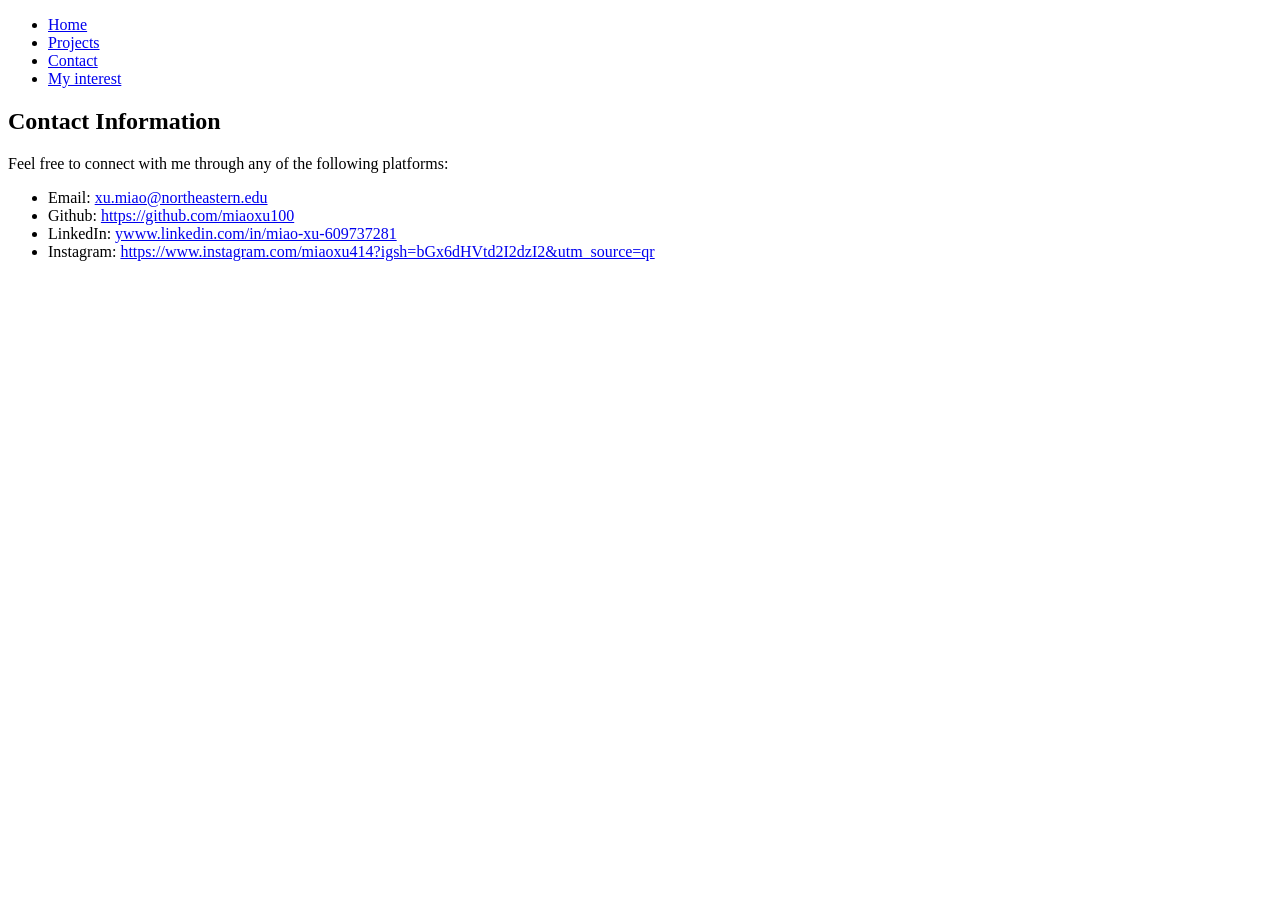
==== contact.html @ c0b3d642 "web" ====
<!DOCTYPE html>
<html lang="en">
  <head>
    <meta charset="UTF-8" />
    <meta name="viewport" content="width=device-width, initial-scale=1.0" />
    <title>Contact - Miao Xu</title>
    <link rel="stylesheet" href="./style/style.ccs" />
  </head>
  <body>
    <header>
      <nav>
        <ul>
          <li><a href="index.html">Home</a></li>
          <li><a href="projects.html">Projects</a></li>
          <li><a class="active" href="contact.html">Contact</a></li>
          <li><a href="interest.html">My interest</a></li>
        </ul>
      </nav>
    </header>
 
    <section class="spice spice-primary">
      <div class="container">
        <h1>Contact Information</h1>
        <p>
          Feel free to connect with me through any of the following platforms:
        </p>
        <ul>
          <li>
            Email:
            <a href="mailto:xu.miao@northeastern.edu"
              >xu.miao@northeastern.edu</a
            >
          </li>
          <li>
            Github:
            <a href="https://github.com/miaoxu100" target="_blank"
              >https://github.com/miaoxu100</a
            >
          </li>
          <li>
            LinkedIn:
            <a href="www.linkedin.com/in/miao-xu-609737281" target="_blank"
              >ywww.linkedin.com/in/miao-xu-609737281</a
            >
          </li>
          <li>
            Instagram:
            <a
              href="https://www.instagram.com/miaoxu414?igsh=bGx6dHVtd2I2dzI2&utm_source=qr"
              target="_blank"
              >https://www.instagram.com/miaoxu414?igsh=bGx6dHVtd2I2dzI2&utm_source=qr</a
            >
          </li>
        </ul>
      </div>
    </section>

  </body>
</html>
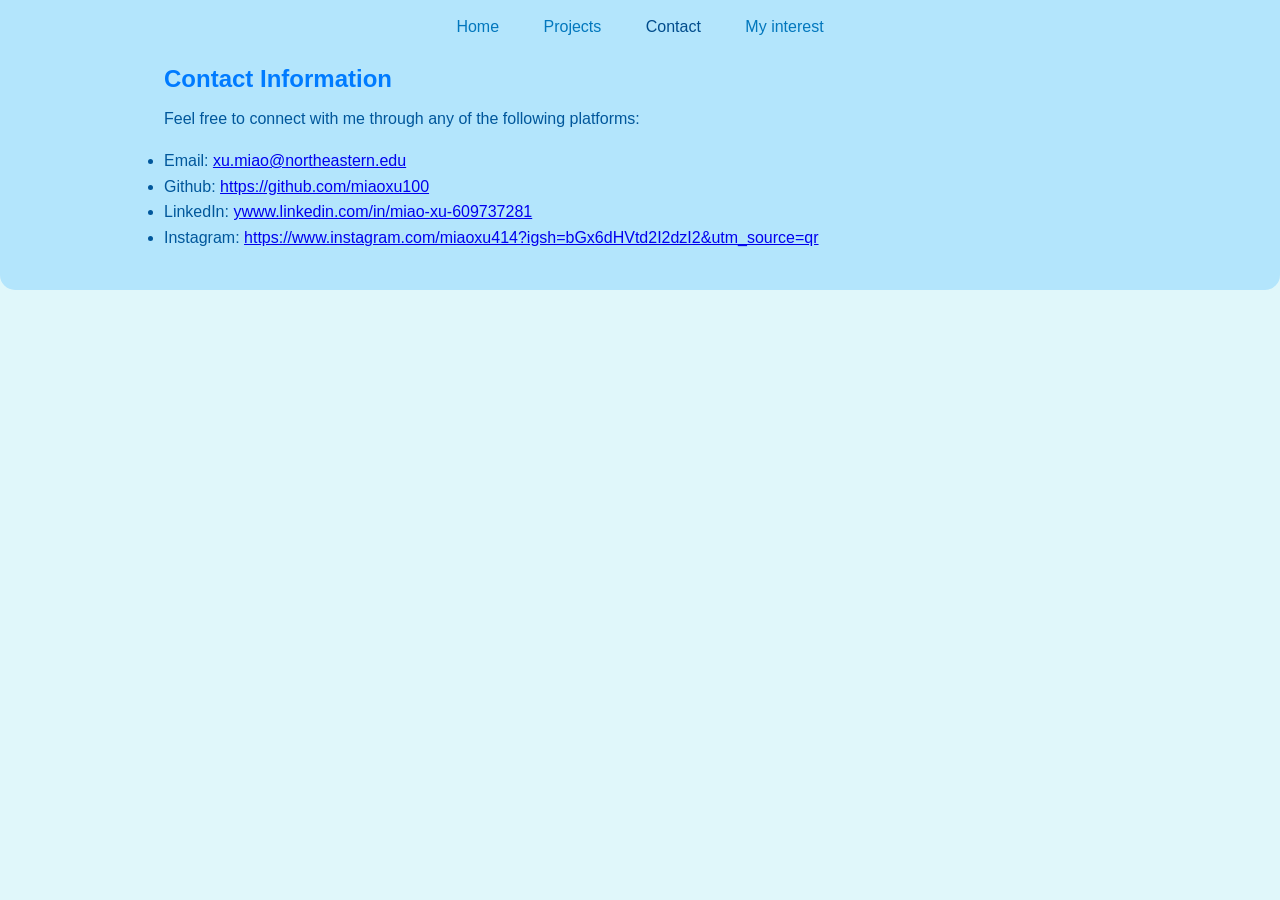
==== commit c4b41e39: "web" ====
--- a/contact.html
+++ b/contact.html
@@ -4,7 +4,7 @@
     <meta charset="UTF-8" />
     <meta name="viewport" content="width=device-width, initial-scale=1.0" />
     <title>Contact - Miao Xu</title>
-    <link rel="stylesheet" href="./style/style.ccs" />
+    <link rel="stylesheet" href="./style/style.css" />
   </head>
   <body>
     <header>
--- a/style/style.css
+++ b/style/style.css
@@ -0,0 +1,132 @@
+/* General Resets */
+* {
+    margin: 0;
+    padding: 0;
+    box-sizing: border-box;
+    font-family: 'Questrial', sans-serif; 
+}
+
+body, html {
+    color: #333;
+    line-height: 1.6;
+    background-color: #e0f7fa; 
+}
+
+/* Container Styling */
+.container {
+    width: 80%;
+    margin: auto;
+    overflow: hidden;
+    padding: 20px;
+}
+
+/* Jumbotron Styling */
+.jumbotron {
+    padding: 2rem 1rem;
+    background-color: #ffffff; 
+    margin-top: 60px; 
+    border-radius: 15px;
+    box-shadow: 0 4px 8px rgba(0, 0, 0, 0.1);
+    transition: all 0.3s ease;
+}
+
+.jumbotron:hover {
+    transform: translateY(-5px);
+}
+
+/* Navigation Bar Styling */
+header nav {
+    background-color: #b3e5fc; 
+    overflow: hidden;
+    position: fixed; 
+    top: 0;
+    width: 100%;
+    z-index: 1000; 
+}
+
+header nav ul {
+    list-style: none;
+    padding: 0;
+    text-align: center;
+    margin: 0;
+}
+
+header nav ul li {
+    display: inline-block;
+}
+
+header nav ul li a {
+    display: inline-block;
+    padding: 14px 20px;
+    color: #0277bd; 
+    text-decoration: none;
+    transition: color 0.3s ease; 
+}
+
+header nav ul li a:hover,
+header nav ul li a.active {
+    color: #004c8c; 
+}
+
+/* Typography */
+h1, h2, h3 {
+    color: #007bff;
+    margin-bottom: 0.5rem;
+}
+
+p {
+    margin-bottom: 1rem;
+}
+
+.text-highlight-primary {
+    color: #0097a7;
+    font-weight: bold;
+}
+
+.text-highlight-secondary {
+    color: #00acc1;
+    font-weight: bold;
+}
+
+/* Skills Section */
+#skills .skill-category {
+    margin-bottom: 1rem;
+}
+
+#skills .tags li {
+    display: inline-block;
+    background: #b3e5fc;
+    color: #0277bd;
+    padding: 5px 10px;
+    margin: 2px;
+    border-radius: 5px;
+    transition: background-color 0.3s ease;
+}
+
+#skills .tags li:hover {
+    background-color: #81d4fa;
+}
+
+/* Spice Section Styling */
+.spice, .spice-primary, .spice-secondary {
+    background-color: #b3e5fc;
+    color: #01579b;
+    margin: 20px 0;
+    padding: 20px;
+    border-radius: 15px;
+}
+
+/* Responsive Design */
+@media (max-width: 768px) {
+    .container {
+        width: 95%;
+    }
+
+    header nav ul li a {
+        padding: 14px 10px; /* Adjust padding for smaller screens */
+    }
+}
+
+/* Import Fonts and Bootstrap CSS */
+@import url('https://fonts.googleapis.com/css?family=Questrial');
+@import url('/css/bootstrap.min.css');
